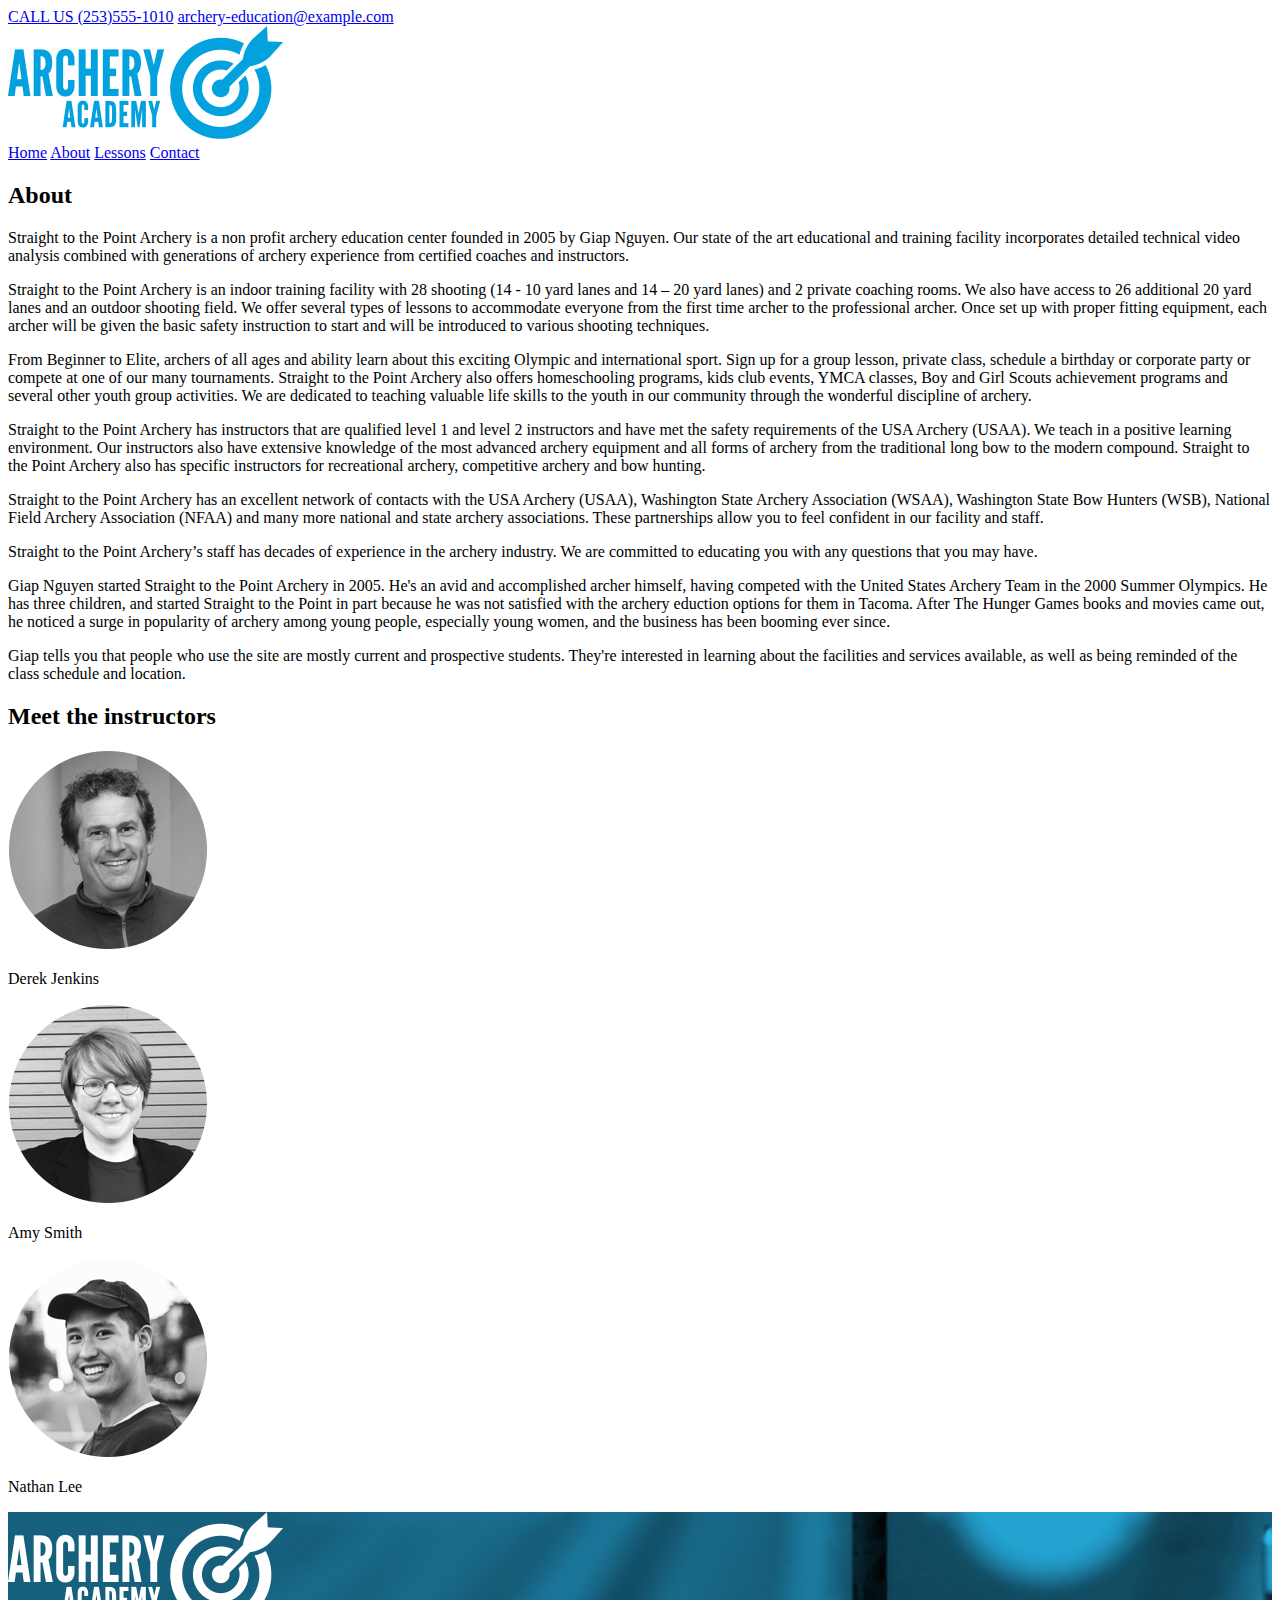
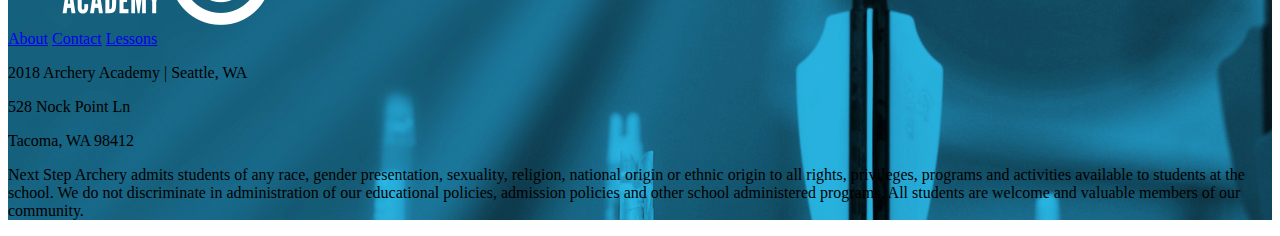
==== about.html @ b324be6b "assignment 7 complete" ====
<!DOCTYPE html>
<html>

<head>
    <meta charset="UTF-8">
    <title>Archery Academy</title>
    <link rel="stylesheet" type="text/css" href="styles/stylesheet.css">
</head>

<body>
    <header>
        <div>
            <a href="tel:2535551010">CALL US (253)555-1010</a>
            <a href="mailto: archery-education@example.com"> archery-education@example.com</a>
        </div>
        <img src="images/archeryAcademy-logo-color.png" alt="Archery logo">
        <nav>
            <a href="index.html">Home</a>
            <a href="about.html">About</a>
            <a href="#">Lessons</a>
            <a href="#">Contact</a>
        </nav>
    </header>
    <main>
        <section>
            <h2>About</h2>
            <div>
                <p>Straight to the Point Archery is a non profit archery education center founded in 2005 by Giap
                    Nguyen. Our state of the art educational and training facility incorporates detailed technical video
                    analysis combined with generations of archery experience from certified coaches and instructors.</p>
                <p>
                    Straight to the Point Archery is an indoor training facility with 28 shooting (14 - 10 yard lanes
                    and 14 – 20 yard lanes) and 2 private coaching rooms. We also have access to 26 additional 20 yard
                    lanes and an outdoor shooting field. We offer several types of lessons to accommodate everyone from
                    the first time archer to the professional archer. Once set up with proper fitting equipment, each
                    archer will be given the basic safety instruction to start and will be introduced to various
                    shooting techniques.</p>

                <p>From Beginner to Elite, archers of all ages and ability learn about this exciting Olympic and
                    international sport. Sign up for a group lesson, private class, schedule a birthday or corporate
                    party or compete at one of our many tournaments. Straight to the Point Archery also offers
                    homeschooling programs, kids club events, YMCA classes, Boy and Girl Scouts achievement programs and
                    several other youth group activities. We are dedicated to teaching valuable life skills to the youth
                    in our community through the wonderful discipline of archery.</p>

                <p>Straight to the Point Archery has instructors that are qualified level 1 and level 2 instructors and
                    have met the safety requirements of the USA Archery (USAA). We teach in a positive learning
                    environment. Our instructors also have extensive knowledge of the most advanced archery equipment
                    and all forms of archery from the traditional long bow to the modern compound. Straight to the Point
                    Archery also has specific instructors for recreational archery, competitive archery and bow hunting.
                </p>

                <p>Straight to the Point Archery has an excellent network of contacts with the USA Archery (USAA),
                    Washington State Archery Association (WSAA), Washington State Bow Hunters (WSB), National Field
                    Archery Association (NFAA) and many more national and state archery associations. These partnerships
                    allow you to feel confident in our facility and staff.</p>

                <p>Straight to the Point Archery’s staff has decades of experience in the archery industry. We are
                    committed to educating you with any questions that you may have.</p>
                <p>	Giap Nguyen started Straight to the Point Archery in 2005. He's an avid and accomplished archer himself, having competed with the United States Archery Team in the 2000 Summer Olympics. He has three children, and  started Straight to the Point in part because he was not satisfied with the archery eduction options for them in Tacoma. After The Hunger Games books and movies came out, he noticed a surge in popularity of archery among young people, especially young women, and the business has been booming ever since.
                </p>
                <p>	Giap tells you that people who use the site are mostly current and prospective students. They're interested in learning about the facilities and services available, as well as being reminded of the class schedule and location.
                </p>
            </div>
        </section>
        <section>
            <h2>Meet the instructors</h2>
            <div>
                <a href="#">
                    <img src="images/instructor-bio-image1.png" alt="instructor photo">
                </a>
                <p>Derek Jenkins</p>
            </div>
            <div>
                <a href="#">
                    <img src="images/instructor-bio-image2.png" alt="instructor photo">
                </a>
                <p>Amy Smith</p>
            </div>
            <div>
                <a href="#">
                    <img src="images/instructor-bio-image4.png" alt="instructor photo">
                </a>
                <p>Nathan Lee</p>
            </div>
        </section>
    </main>
    <footer>
        <img src="images/archeryAcademy-logo-white.png" alt="White archery logo">
        <div></div>
        <a href="about.html">About</a>
        <a href="#">Contact</a>
        <a href="#">Lessons</a>
        <p>2018 Archery Academy | Seattle, WA</p>
        </div>
        <div>
            <p>528 Nock Point Ln</p>
            <p>Tacoma, WA 98412</p>
        </div>
        <div>
            <p>Next Step Archery admits students of any race, gender presentation, sexuality, religion, national origin
                or ethnic origin to all rights, privileges, programs and activities available to students at the school.
                We do not discriminate in administration of our educational policies, admission policies and other
                school administered programs. All students are welcome and valuable members of our community.
            </p>
        </div>
    </footer>
</body>

</html>
---- styles/stylesheet.css ----
footer {
    background-image: url("/images/footerImage.jpg");
}
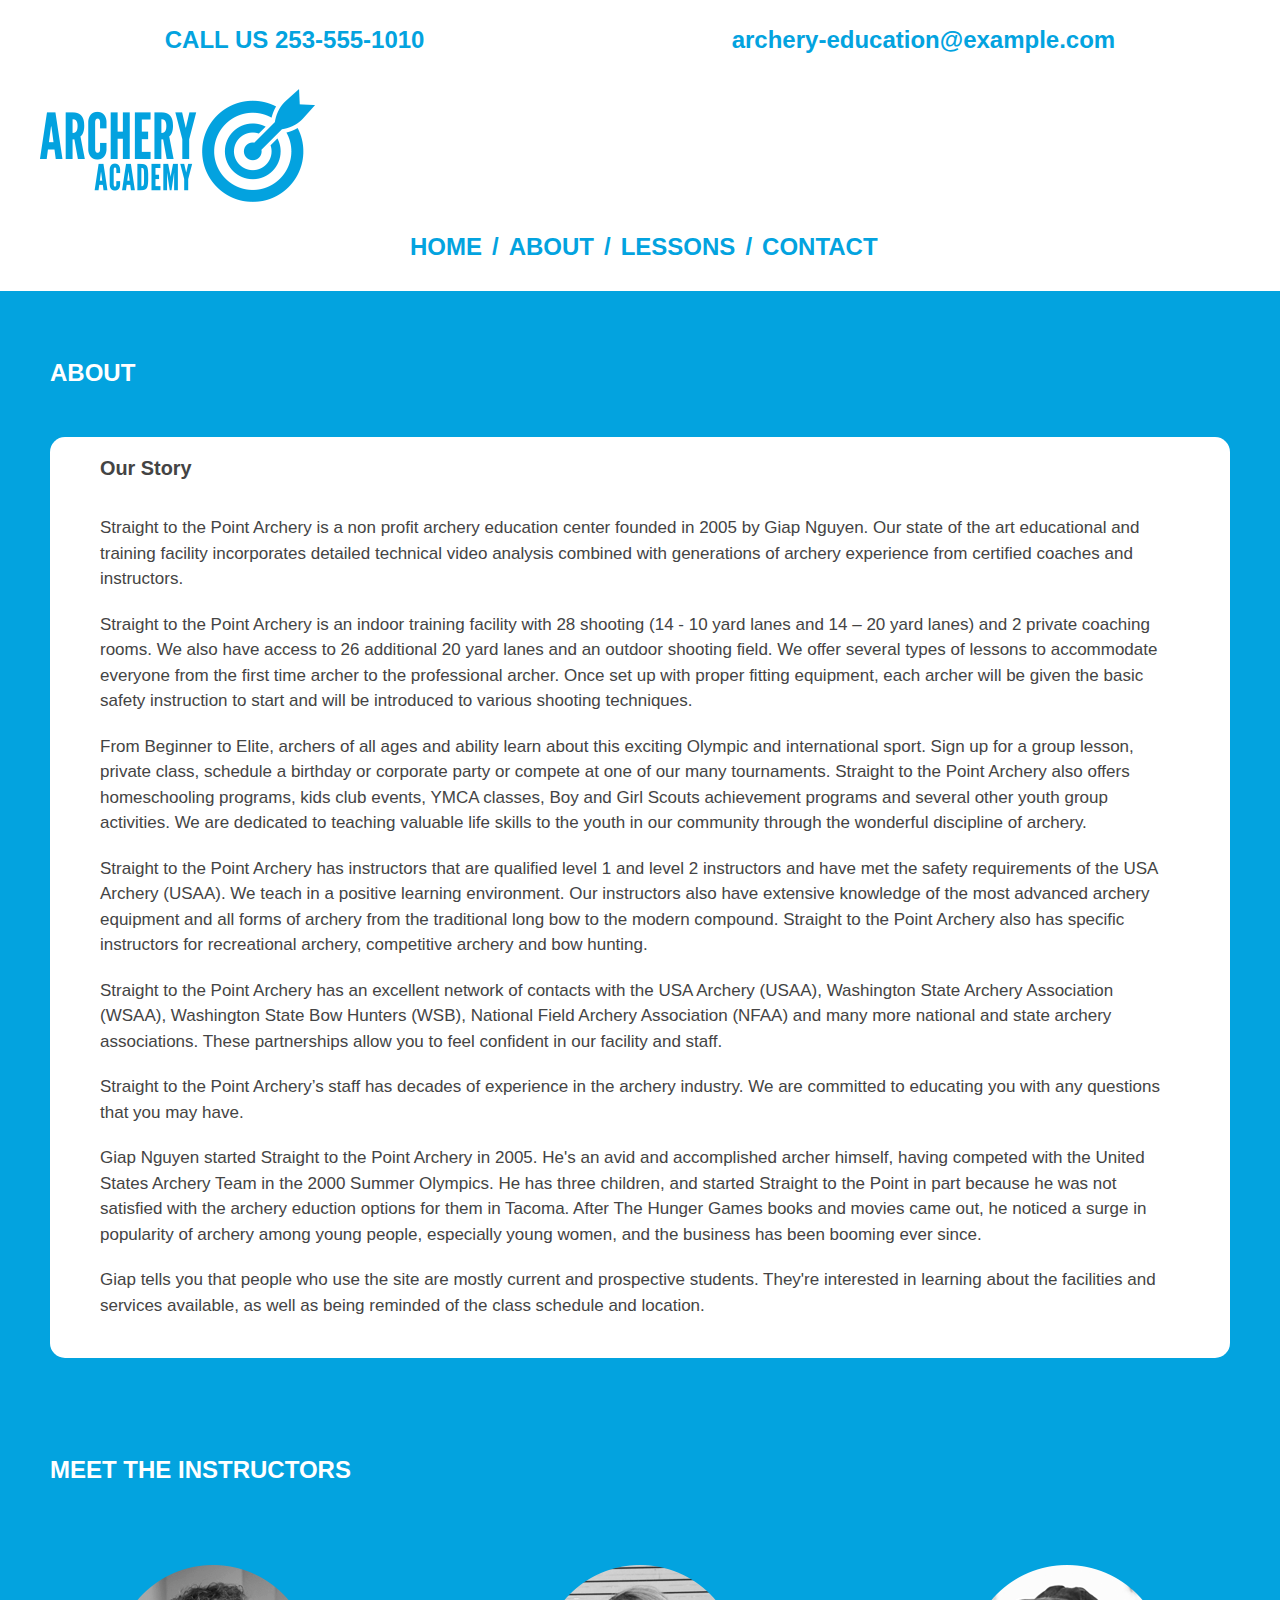
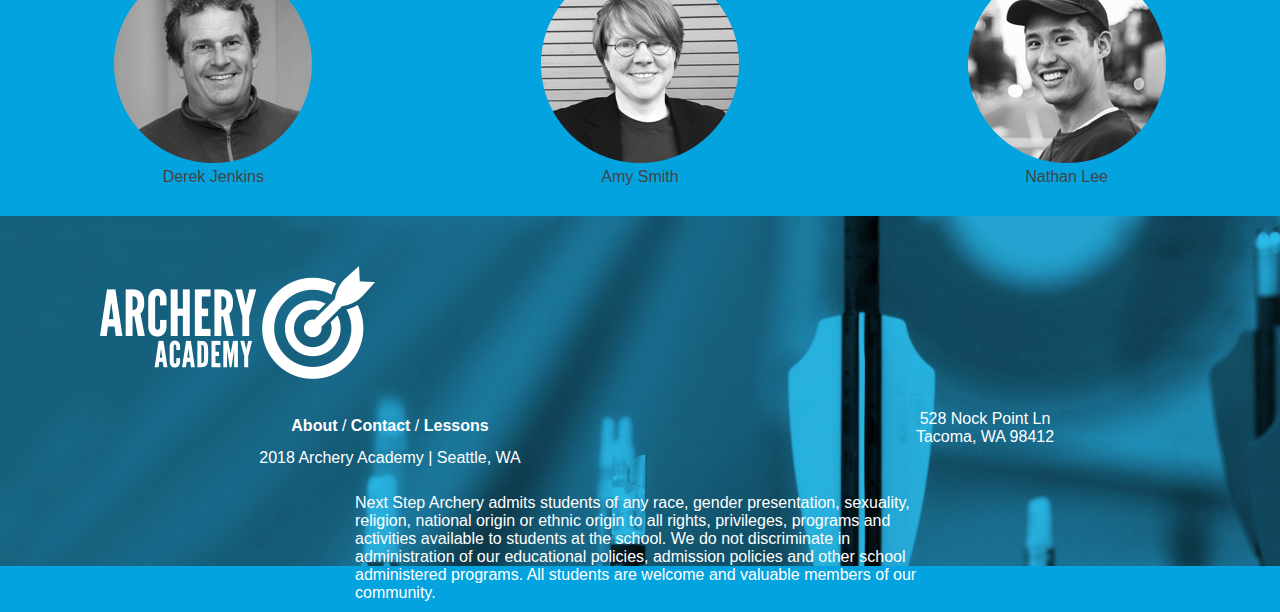
==== commit 5d58cc30: "complete assignment 8" ====
--- a/about.html
+++ b/about.html
@@ -1,5 +1,5 @@
 <!DOCTYPE html>
-<html>
+<html lang="en">
 
 <head>
     <meta charset="UTF-8">
@@ -9,100 +9,130 @@
 
 <body>
     <header>
-        <div>
-            <a href="tel:2535551010">CALL US (253)555-1010</a>
-            <a href="mailto: archery-education@example.com"> archery-education@example.com</a>
+        <div class="header-contact-link">
+            <a href="tel:2535551010">CALL US 253-555-1010</a>
+            <a href="mailto:archery-education@example.com"> archery-education@example.com</a>
         </div>
-        <img src="images/archeryAcademy-logo-color.png" alt="Archery logo">
+        <div class="header-img">
+            <img src="images/archeryAcademy-logo-color.png" alt="Archery logo">
+        </div>
         <nav>
-            <a href="index.html">Home</a>
-            <a href="about.html">About</a>
-            <a href="#">Lessons</a>
-            <a href="#">Contact</a>
+            <a href="index.html">HOME</a>/
+            <a href="about.html">ABOUT</a>/
+            <a href="#">LESSONS</a>/
+            <a href="#">CONTACT</a>
         </nav>
+        <div class="nav-line"></div>
     </header>
     <main>
-        <section>
-            <h2>About</h2>
-            <div>
-                <p>Straight to the Point Archery is a non profit archery education center founded in 2005 by Giap
-                    Nguyen. Our state of the art educational and training facility incorporates detailed technical video
-                    analysis combined with generations of archery experience from certified coaches and instructors.</p>
-                <p>
-                    Straight to the Point Archery is an indoor training facility with 28 shooting (14 - 10 yard lanes
-                    and 14 – 20 yard lanes) and 2 private coaching rooms. We also have access to 26 additional 20 yard
-                    lanes and an outdoor shooting field. We offer several types of lessons to accommodate everyone from
-                    the first time archer to the professional archer. Once set up with proper fitting equipment, each
-                    archer will be given the basic safety instruction to start and will be introduced to various
-                    shooting techniques.</p>
-
-                <p>From Beginner to Elite, archers of all ages and ability learn about this exciting Olympic and
-                    international sport. Sign up for a group lesson, private class, schedule a birthday or corporate
-                    party or compete at one of our many tournaments. Straight to the Point Archery also offers
-                    homeschooling programs, kids club events, YMCA classes, Boy and Girl Scouts achievement programs and
-                    several other youth group activities. We are dedicated to teaching valuable life skills to the youth
-                    in our community through the wonderful discipline of archery.</p>
-
-                <p>Straight to the Point Archery has instructors that are qualified level 1 and level 2 instructors and
-                    have met the safety requirements of the USA Archery (USAA). We teach in a positive learning
-                    environment. Our instructors also have extensive knowledge of the most advanced archery equipment
-                    and all forms of archery from the traditional long bow to the modern compound. Straight to the Point
-                    Archery also has specific instructors for recreational archery, competitive archery and bow hunting.
-                </p>
-
-                <p>Straight to the Point Archery has an excellent network of contacts with the USA Archery (USAA),
-                    Washington State Archery Association (WSAA), Washington State Bow Hunters (WSB), National Field
-                    Archery Association (NFAA) and many more national and state archery associations. These partnerships
-                    allow you to feel confident in our facility and staff.</p>
-
-                <p>Straight to the Point Archery’s staff has decades of experience in the archery industry. We are
-                    committed to educating you with any questions that you may have.</p>
-                <p>	Giap Nguyen started Straight to the Point Archery in 2005. He's an avid and accomplished archer himself, having competed with the United States Archery Team in the 2000 Summer Olympics. He has three children, and  started Straight to the Point in part because he was not satisfied with the archery eduction options for them in Tacoma. After The Hunger Games books and movies came out, he noticed a surge in popularity of archery among young people, especially young women, and the business has been booming ever since.
-                </p>
-                <p>	Giap tells you that people who use the site are mostly current and prospective students. They're interested in learning about the facilities and services available, as well as being reminded of the class schedule and location.
-                </p>
-            </div>
+        <section class="class-section grid-container">
+            <h2>ABOUT</h2>
+            <article>
+                <h3>Our Story</h3>
+                <div class="about-article">
+                    <p>Straight to the Point Archery is a non profit archery education center founded in 2005 by Giap
+                        Nguyen. Our state of the art educational and training facility incorporates detailed technical
+                        video
+                        analysis combined with generations of archery experience from certified coaches and instructors.
+                    </p><br>
+                    <p>
+                        Straight to the Point Archery is an indoor training facility with 28 shooting (14 - 10 yard
+                        lanes
+                        and 14 – 20 yard lanes) and 2 private coaching rooms. We also have access to 26 additional 20
+                        yard
+                        lanes and an outdoor shooting field. We offer several types of lessons to accommodate everyone
+                        from
+                        the first time archer to the professional archer. Once set up with proper fitting equipment,
+                        each
+                        archer will be given the basic safety instruction to start and will be introduced to various
+                        shooting techniques.</p><br>
+                    <p>From Beginner to Elite, archers of all ages and ability learn about this exciting Olympic and
+                        international sport. Sign up for a group lesson, private class, schedule a birthday or corporate
+                        party or compete at one of our many tournaments. Straight to the Point Archery also offers
+                        homeschooling programs, kids club events, YMCA classes, Boy and Girl Scouts achievement programs
+                        and
+                        several other youth group activities. We are dedicated to teaching valuable life skills to the
+                        youth
+                        in our community through the wonderful discipline of archery.</p><br>
+                    <p>Straight to the Point Archery has instructors that are qualified level 1 and level 2 instructors
+                        and
+                        have met the safety requirements of the USA Archery (USAA). We teach in a positive learning
+                        environment. Our instructors also have extensive knowledge of the most advanced archery
+                        equipment
+                        and all forms of archery from the traditional long bow to the modern compound. Straight to the
+                        Point
+                        Archery also has specific instructors for recreational archery, competitive archery and bow
+                        hunting.
+                    </p><br>
+                    <p>Straight to the Point Archery has an excellent network of contacts with the USA Archery (USAA),
+                        Washington State Archery Association (WSAA), Washington State Bow Hunters (WSB), National Field
+                        Archery Association (NFAA) and many more national and state archery associations. These
+                        partnerships
+                        allow you to feel confident in our facility and staff.</p><br>
+                    <p>Straight to the Point Archery’s staff has decades of experience in the archery industry. We are
+                        committed to educating you with any questions that you may have.</p><br>
+                    <p> Giap Nguyen started Straight to the Point Archery in 2005. He's an avid and accomplished archer
+                        himself, having competed with the United States Archery Team in the 2000 Summer Olympics. He has
+                        three children, and started Straight to the Point in part because he was not satisfied with the
+                        archery eduction options for them in Tacoma. After The Hunger Games books and movies came out,
+                        he noticed a surge in popularity of archery among young people, especially young women, and the
+                        business has been booming ever since.
+                    </p><br>
+                    <p> Giap tells you that people who use the site are mostly current and prospective students. They're
+                        interested in learning about the facilities and services available, as well as being reminded of
+                        the class schedule and location.
+                    </p>
+                </div>
+            </article>
         </section>
         <section>
-            <h2>Meet the instructors</h2>
-            <div>
-                <a href="#">
-                    <img src="images/instructor-bio-image1.png" alt="instructor photo">
-                </a>
-                <p>Derek Jenkins</p>
-            </div>
-            <div>
-                <a href="#">
-                    <img src="images/instructor-bio-image2.png" alt="instructor photo">
-                </a>
-                <p>Amy Smith</p>
-            </div>
-            <div>
-                <a href="#">
-                    <img src="images/instructor-bio-image4.png" alt="instructor photo">
-                </a>
-                <p>Nathan Lee</p>
+            <h2>MEET THE INSTRUCTORS</h2>
+            <div class="instructor-container flex">
+                <div>
+                    <a href="#">
+                        <img src="images/instructor-bio-image1.png" alt="instructor photo">
+                    </a>
+                    <p>Derek Jenkins</p>
+                </div>
+                <div>
+                    <a href="#">
+                        <img src="images/instructor-bio-image2.png" alt="instructor photo">
+                    </a>
+                    <p>Amy Smith</p>
+                </div>
+                <div>
+                    <a href="#">
+                        <img src="images/instructor-bio-image4.png" alt="instructor photo">
+                    </a>
+                    <p>Nathan Lee</p>
+                </div>
             </div>
         </section>
     </main>
     <footer>
-        <img src="images/archeryAcademy-logo-white.png" alt="White archery logo">
-        <div></div>
-        <a href="about.html">About</a>
-        <a href="#">Contact</a>
-        <a href="#">Lessons</a>
-        <p>2018 Archery Academy | Seattle, WA</p>
+        <div class="footer-image grid-container">
+            <img src="images/archeryAcademy-logo-white.png" alt="White archery logo">
         </div>
-        <div>
-            <p>528 Nock Point Ln</p>
-            <p>Tacoma, WA 98412</p>
-        </div>
-        <div>
-            <p>Next Step Archery admits students of any race, gender presentation, sexuality, religion, national origin
-                or ethnic origin to all rights, privileges, programs and activities available to students at the school.
-                We do not discriminate in administration of our educational policies, admission policies and other
-                school administered programs. All students are welcome and valuable members of our community.
-            </p>
+        <div class="footer-container">
+            <div class="footer-nav">
+                <a href="about.html">About</a> /
+                <a href="#">Contact</a> /
+                <a href="#">Lessons</a>
+                <p>2018 Archery Academy | Seattle, WA</p>
+            </div>
+            <div class="address">
+                <p>528 Nock Point Ln</p>
+                <p>Tacoma, WA 98412</p>
+            </div>
+            <div class="footer-content">
+                <p>Next Step Archery admits students of any race, gender presentation, sexuality, religion, national
+                    origin
+                    or ethnic origin to all rights, privileges, programs and activities available to students at the
+                    school.
+                    We do not discriminate in administration of our educational policies, admission policies and other
+                    school administered programs. All students are welcome and valuable members of our community.
+                </p>
+            </div>
         </div>
     </footer>
 </body>
--- a/styles/stylesheet.css
+++ b/styles/stylesheet.css
@@ -1,4 +1,225 @@
+* {
+    box-sizing: border-box;
+    padding: 0;
+    margin: 0;
+    font-family: Arial, Helvetica, sans-serif;
+    color: rgb(68,68,68);
+}
+
+header {
+    background-color: white;
+    width: 100vw;
+}
+
+.header-img {
+    display: flex;
+    justify-content:left;
+    margin-left: 40px;
+}
+
+.header-contact-link {
+    display: flex;
+    justify-content: center;
+    flex-wrap: wrap;
+    padding-bottom: 10px;
+}
+
+.header-contact-link a {
+    display: flex;
+    margin: 2% 12%;
+    color: rgb(3,163,223);
+    text-decoration: none;
+    font-weight: bold;
+    font-family: Arial, Helvetica, sans-serif;
+    font-size: 24px;
+}
+
+.header-contact-link a:hover {
+    text-decoration: underline;
+}
+
+nav {
+    display: flex;
+    justify-content: space-around;
+    text-align: center;
+    margin: 0px 400px;
+    padding: 30px 0px;
+    color: rgb(3,163,223);
+    font-weight: bold;
+    font-family: Arial, Helvetica, sans-serif;
+    font-size: 24px;
+
+}
+
+nav a {
+    margin: 0px 10px;
+    color: rgb(3,163,223);
+    text-decoration: none;
+    font-weight: bold;
+    font-family: Arial, Helvetica, sans-serif;
+    font-size: 24px;}
+
+nav a:hover {
+    text-decoration: underline;
+    color: violet;
+}
+
+body {
+    background-color: rgb(3,163,223);
+}
+
+article {
+    margin: 0px 50px;
+    border-radius: 15px;
+    background-color: white;
+    color: rgb(236, 183, 34);
+    font-size: 17px;
+}
+
+article h3 {
+    font-weight: bold;
+    padding-bottom: 15px;
+}
+
+div article {
+    margin: 10px;
+    padding: 50px 20px;
+    width: 300px;
+    height: 300px;
+    text-align: center;
+    line-height: 2.0;
+}
+
+article p {
+    line-height: 1.5;
+}
+
+.about-article {
+    margin: 20px 0px;
+}
+
+h2 {
+    color: white;
+}
+
+.flex {
+    display: flex;
+    justify-content: space-around;
+    flex-wrap: wrap;
+}
+
+section h2 {
+    padding: 50px;
+}
+
+.grid-row {
+    display: grid;
+    grid-row-start: 1;
+    grid-row-end: 3;
+}
+
+.grid-container {
+    display: grid;
+    grid-template-columns: auto;
+    gap: 30px;
+}
+
+.grid-container > * {
+    padding: 20px 50px;
+}
+
+.instructor-container {
+    text-align: center;
+    margin: 10px 0px;
+}
+
+.instructor-container div {
+    margin: 0px 70px;
+    padding: 20px 0px;
+}
+
+.video-box {
+    display: flex;
+    justify-content: center;
+    text-align: center;
+    width: 100%;
+}
+
+.video-content {
+    position: relative;
+}
+
+.video-content:before {
+    content: "";
+    position: absolute;
+    width: 270px;
+    height: 115px;
+    background: url(../images/archeryAcademy-logo-white.png);
+    left: 100px;
+    bottom: 100px;
+}
+
+.video-content video {
+    width: 100%;
+}
+
+.video-content p {
+    width: 100%;
+    padding: 5px;
+}
+
+cite {
+    font-style: italic;
+}
+
+.class-section {
+    padding: 3rem 0rem;
+}
 
 footer {
     background-image: url("/images/footerImage.jpg");
+    padding: 30px 50px 50px 50px;
+    height: 350px;
+}
+
+.footer-container {
+    display: flex;
+    justify-content: space-around;
+    flex-wrap: wrap;
+}
+
+footer div a {
+    color: white;
+    text-decoration: none;
+    font-weight: bold;
+}
+
+footer div a:hover {
+    text-decoration: underline;
+    color: violet;
+}
+
+footer div p{
+    color: white;
+}
+
+.footer-nav {
+    color: white;
+    margin: 10px 0px;
+    padding-right: 10px;
+    line-height: 2.0;
+    width: 400px;
+    text-align: center;
+}
+
+.address {
+    margin: 10px 0px;
+    width: 200px;
+    text-align: center;
+}
+
+.footer-content {
+    width: 600px;
+    margin: 10px 0px;
+    padding-left: 15px;
 }